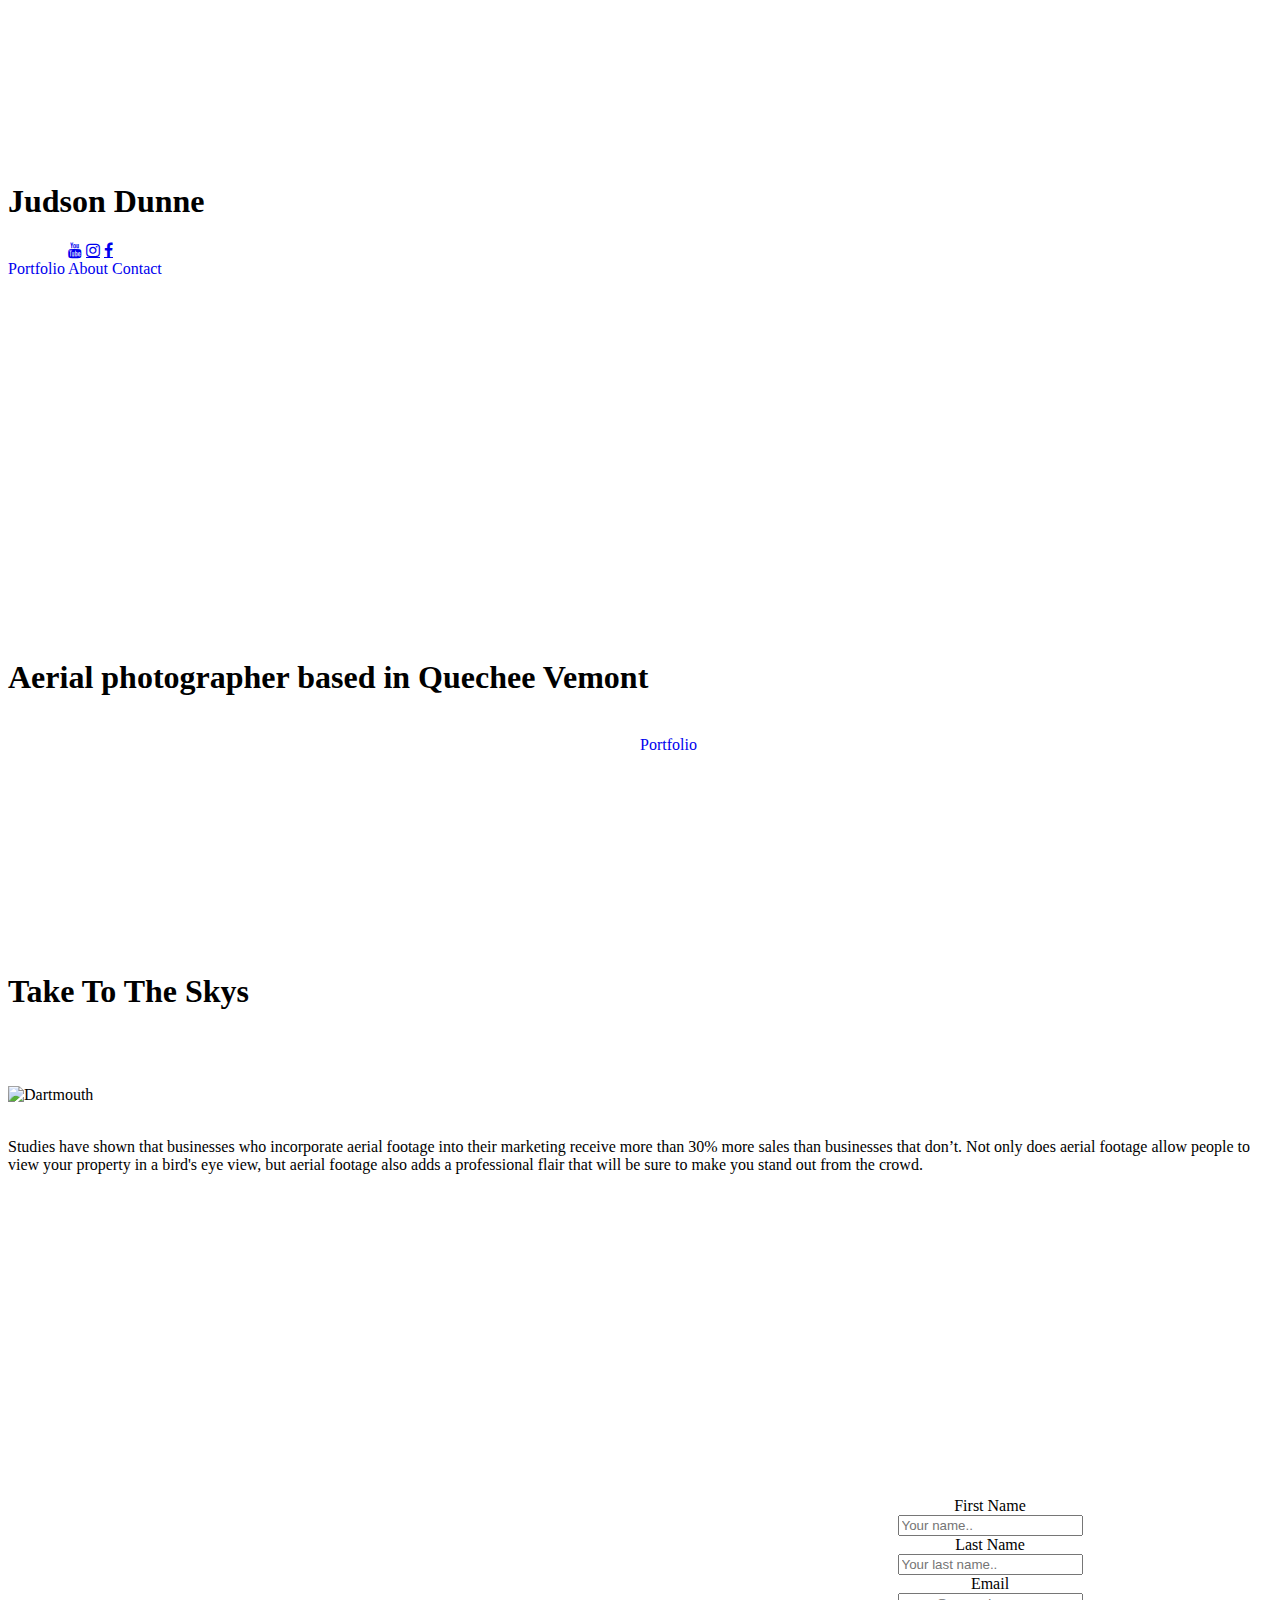
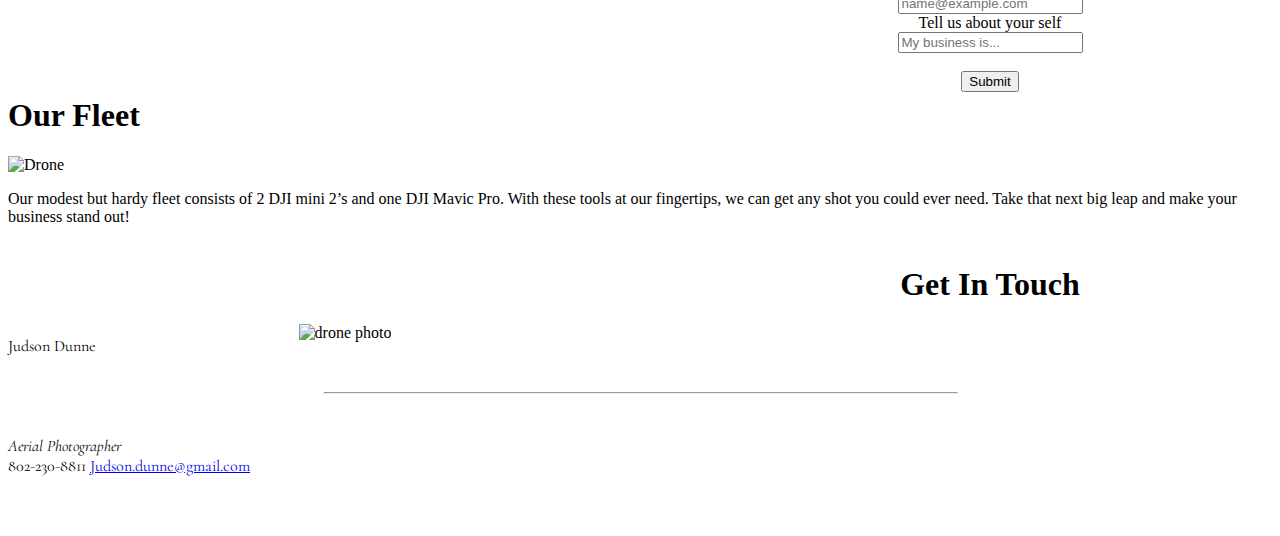
==== index.html @ af5bf3bc "Add files via upload" ====
<!DOCTYPE html>
<html lang="en">
    <head>
        <!-- Required Bootstrap meta tags -->
        <meta charset="utf-8">
        <meta name="viewport" content="width=device-width, initial-scale=1">

        <!-- Bootstrap CSS -->
        <link href="https://cdn.jsdelivr.net/npm/bootstrap@5.1.3/dist/css/bootstrap.min.css" rel="stylesheet" integrity="sha384-1BmE4kWBq78iYhFldvKuhfTAU6auU8tT94WrHftjDbrCEXSU1oBoqyl2QvZ6jIW3" crossorigin="anonymous">

        <!-- Bootstrap JavaScript Bundle with Popper -->
        <script src="https://cdn.jsdelivr.net/npm/bootstrap@5.1.3/dist/js/bootstrap.bundle.min.js" integrity="sha384-ka7Sk0Gln4gmtz2MlQnikT1wXgYsOg+OMhuP+IlRH9sENBO0LRn5q+8nbTov4+1p" crossorigin="anonymous"></script>
  
        <!-- CSS -->
        <link href="/Users/Work/HomePage/Code/styles.css" rel="stylesheet">
        <!-- Add icon library -->
        <link rel="stylesheet" href="https://cdnjs.cloudflare.com/ajax/libs/font-awesome/4.7.0/css/font-awesome.min.css">
        <!--Google Fonts-->
        <link rel="preconnect" href="https://fonts.googleapis.com">
        <link rel="preconnect" href="https://fonts.gstatic.com" crossorigin>
        <link href="https://fonts.googleapis.com/css2?family=Cormorant+Garamond:wght@300&family=Cormorant:ital,wght@1,300&family=Lusitana&family=Parisienne&family=Playfair+Display+SC:wght@700&display=swap" rel="stylesheet"><title>Judson Dunne</title>
    </head>

    <body>
        
        <video id ="firstbackgroundvideo" src="/Users/Work/HomePage copy/Code/DJI.101.mp4" muted loop autoplay></video>
        <div class="overlay">
            <h1 class="name">Judson Dunne</h1>
            <div class="topnav">
                <!--Social Buttons-->
                <a href="https://www.youtube.com/watch?v=ivHu1ntJHEw" target="blank" class="btn fa fa-youtube text-white socialbuttons" style="padding-left: 60px;"></a>
                <a href="https://www.youtube.com/watch?v=ivHu1ntJHEw" target="blank" class="btn fa fa-instagram text-white"></a>
                <a href="https://www.youtube.com/watch?v=ivHu1ntJHEw" target="blank" class="btn fa fa-facebook text-white"></a>

                <!--Nav Bar-->
                <div class="center mainfont">
                    <a class="active text-white p-3 " href="/Users/Work/HomePage/Code/portfolio.html" style="text-decoration: none;">Portfolio</a>
                    <a class="text-white p-3" href="/Users/Work/HomePage copy/Code/about.html" style="text-decoration: none;">About</a>
                    <a class="text-white p-3" href="/Users/Work/HomePage copy/Code/contact.html" style="text-decoration: none;">Contact</a>
                </div>
            </div>
            <!--Spacing-->
            <br/>
            <br/>
            <br/>
            <br/>
            <br/>
            <br/>
            <br/>
            <br/>
            <br/>
            <br/>
            <br/>
            <br/>
            <br/>
            <br/>
            <br/>
            <br/>
            <br/>
            <br/>
            <br/>
            <br/>
            <div>
                <h1 class="firstver text-center">Aerial photographer based in Quechee Vemont</h1>
                <br/>
                <a href="/Code/portfolio.html" style="text-decoration: none; margin-left: 50%" class="btn btn-outline-light btn-square-md text-white p-3 centeror" data-mdb-ripple-color="dark">Portfolio</a>
            </div>
                <br/>
                <br/>
                <br/>
                <br/>
                <br/>
                <br/>
                <div class="block" >
                    <br/>
                    <br/>
                    <br/>
                    <br/>
                    <br/>
                    <div>
                        <h1 class="imagine">Take To The Skys</h1>
                    </div>
                    <br/>
                    <br/>
                    <br/>
    
                    <img src="/Users/Work/HomePage copy/Code/Dartmouth.jpg" class="dartphoto" alt="Dartmouth" width="800">
                    <br/>
                    <br/>
                    <p class="studys box">Studies have shown that businesses who incorporate aerial footage into their marketing receive more than 30% more sales than businesses that don’t. Not only does aerial footage allow people to view your property in a bird's eye view, but aerial footage also adds a professional flair that will be sure to make you stand out from the crowd. </p>
                    <br/>
                    <br/>
                    <br/>
                    <br/>
                    <br/>
                    <br/>
                    <br/>
                    <br/>
                    <br/>
                    <br/>
                    <br/>
                    <br/>
                    <br/>
                    <br/>
                    <br/>
                    <br/>
                    <br/>
                    <br/>
                    <br/>
                    <br/>
                    <br/>
                    <br/>
                    <br/>
                    <br/>
                    <br/>
                    <br/>
                    <br/>
                </div>
                <div>
                    <h1 class="imagine fleet">Our Fleet</h1>
                    <!-- Photo from https://unsplash.com/s/photos/drone -->
                    <img src="/Users/Work/HomePage copy/Code/drone.jpeg" style="width: 800px;" alt="Drone" class="drone2">
                    <p class="studys2 box2">
                        Our modest but hardy fleet consists of 2 DJI mini 2’s and one DJI Mavic Pro. With these tools at our fingertips, we can get any shot you could ever need. Take that next big leap and make your business stand out!
                    </p>
                </div>
                <div>
                    <div style="background-color: rgb(255, 240, 218);">
                        <div id="too" style="text-align: center; margin-left: 700px">
                            <h1 class="touch" style="margin-top: 40px;">
                                Get In Touch
                            </h1>
                            <script>
                                // collects the videoplayer and sets it and the my video to varibles
                                var videoPlayer = document.getElementById("videoPlayer");
                                var myVideo = document.getElementById("myVideo");
                                
                                // if the stop button is clicked then it disapears it
                                function stopVideo() {
                                    videoPlayer.style.display = "none"
                                }
                                // if the play button is clicked then it displays it
                                function playVideo (file) {
                                    myVideo.src = file;
                                    videoPlayer.style.display = "block";
                                }
                            </script>
                            <!-- Photo from https://unsplash.com/s/photos/drone -->
                            <img src="/Users/Work/HomePage copy/Code/dronedrone.jpeg" width="730" style="margin-left: -1290px" alt="drone photo">
                            <form action="/action_page.php" style="margin-top: -445px;">
                                <label for="fname">First Name</label>
                                <br>
                                <input type="text" id="fname" name="firstname" placeholder="Your name..">
                                <br>
                                <label for="lname">Last Name</label>
                                <br>
                                <input type="text" id="lname" name="lastname" placeholder="Your last name..">
                                <br>
                                <label for="lname">Email</label>
                                <br>
                                <input type="text" id="email" name="email" placeholder="name@example.com">
                                <br>
                                <label for="lname">Tell us about your self</label>
                                <br>
                                <input type="text" id="info" name="info" placeholder="My business is...">
                                <br>
                                <br>
                                <input type="submit" value="Submit">
                                <br>
                                <br>  
                            </form>
                        </div>
                    </div>
                </div>
            <div class="block" >
                <br/>
                <br/>
                <div class="footnote">
                    <br/>
                    <p style="font-family: 'Cormorant Garamond', serif;">Judson Dunne<br> 
                    <br/>
                    <hr style="margin-left: 25%; width: 50%">
                    <br>
                    <p><i style="font-family: 'Cormorant Garamond', serif;">Aerial Photographer</i><br>
                    <a style="font-family: 'Cormorant Garamond', serif;">802-230-8811</a>
                    <a style= "font-family: 'Cormorant Garamond', serif;" href="Judson.dunne@gmail.com">Judson.dunne@gmail.com</a></p>
                    <br/>
                    <br/>
                </div>
            </div>    
        </div>
    </body>
</html>
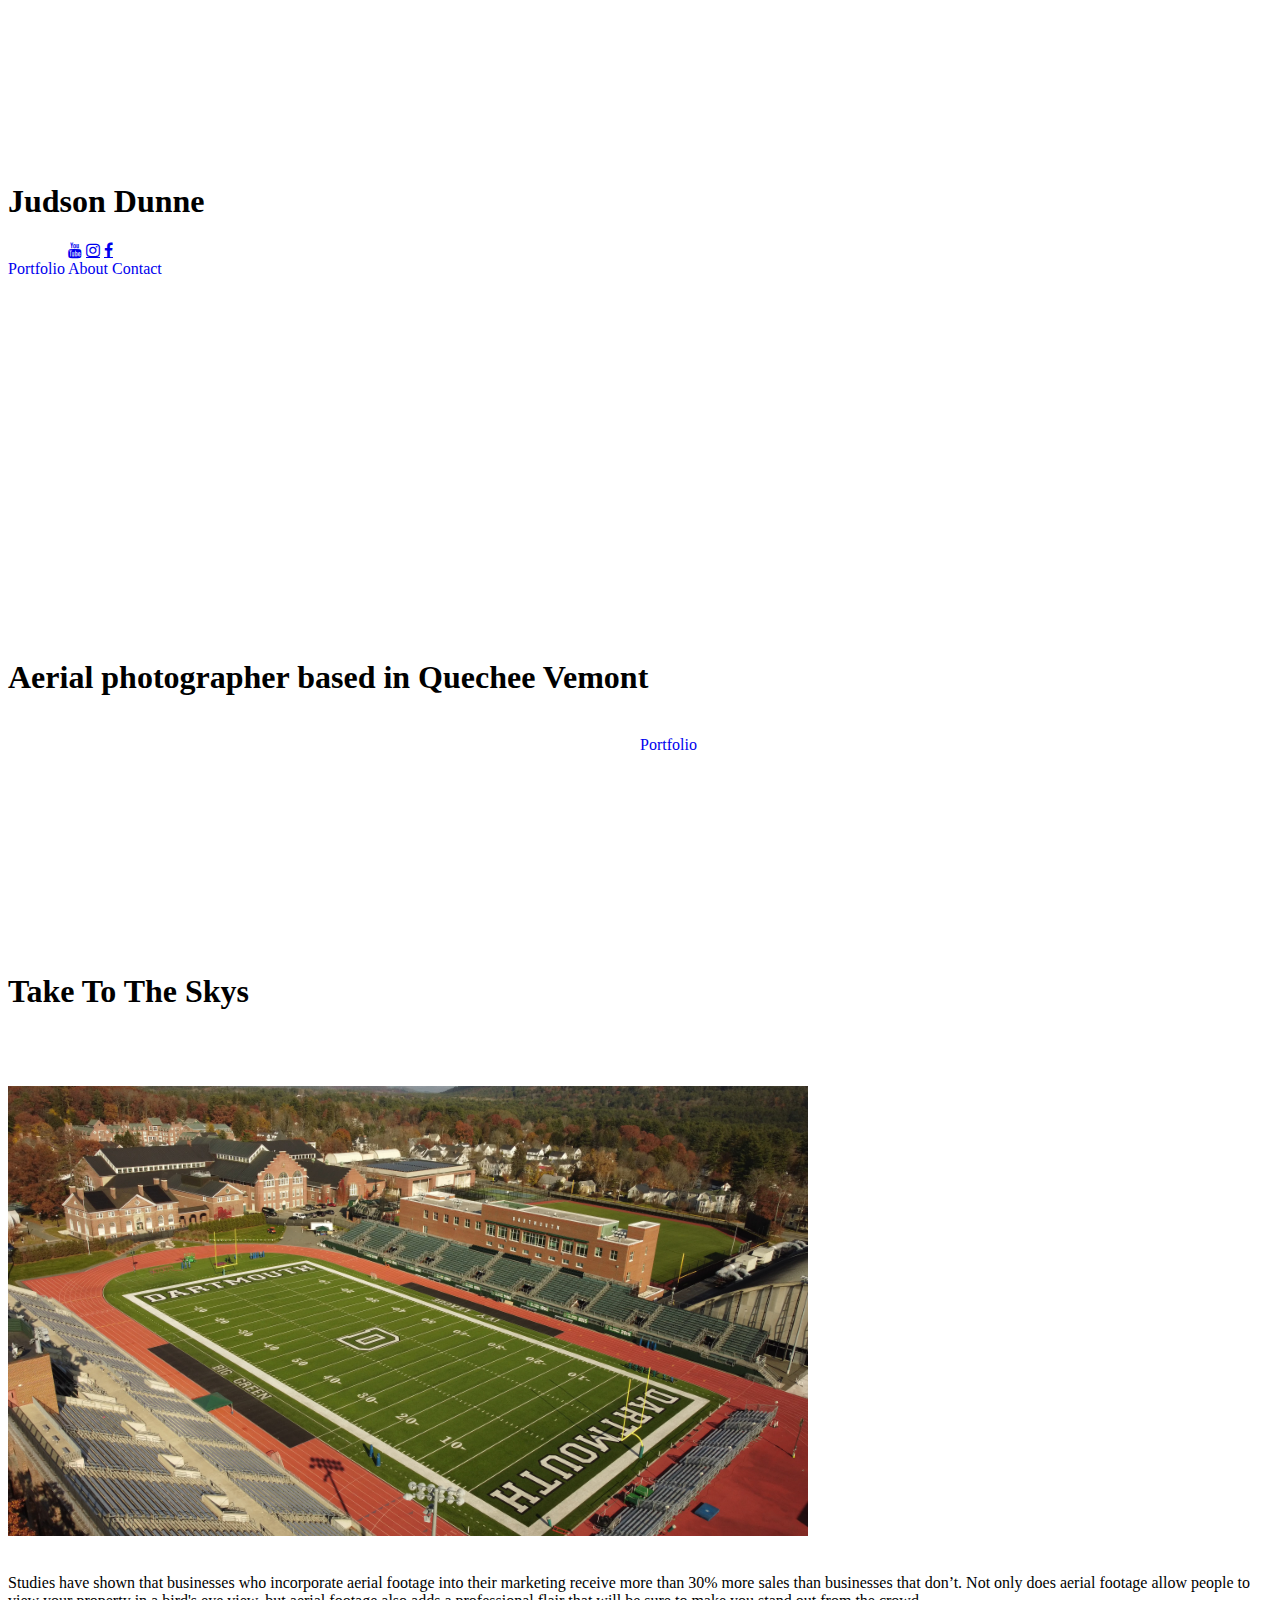
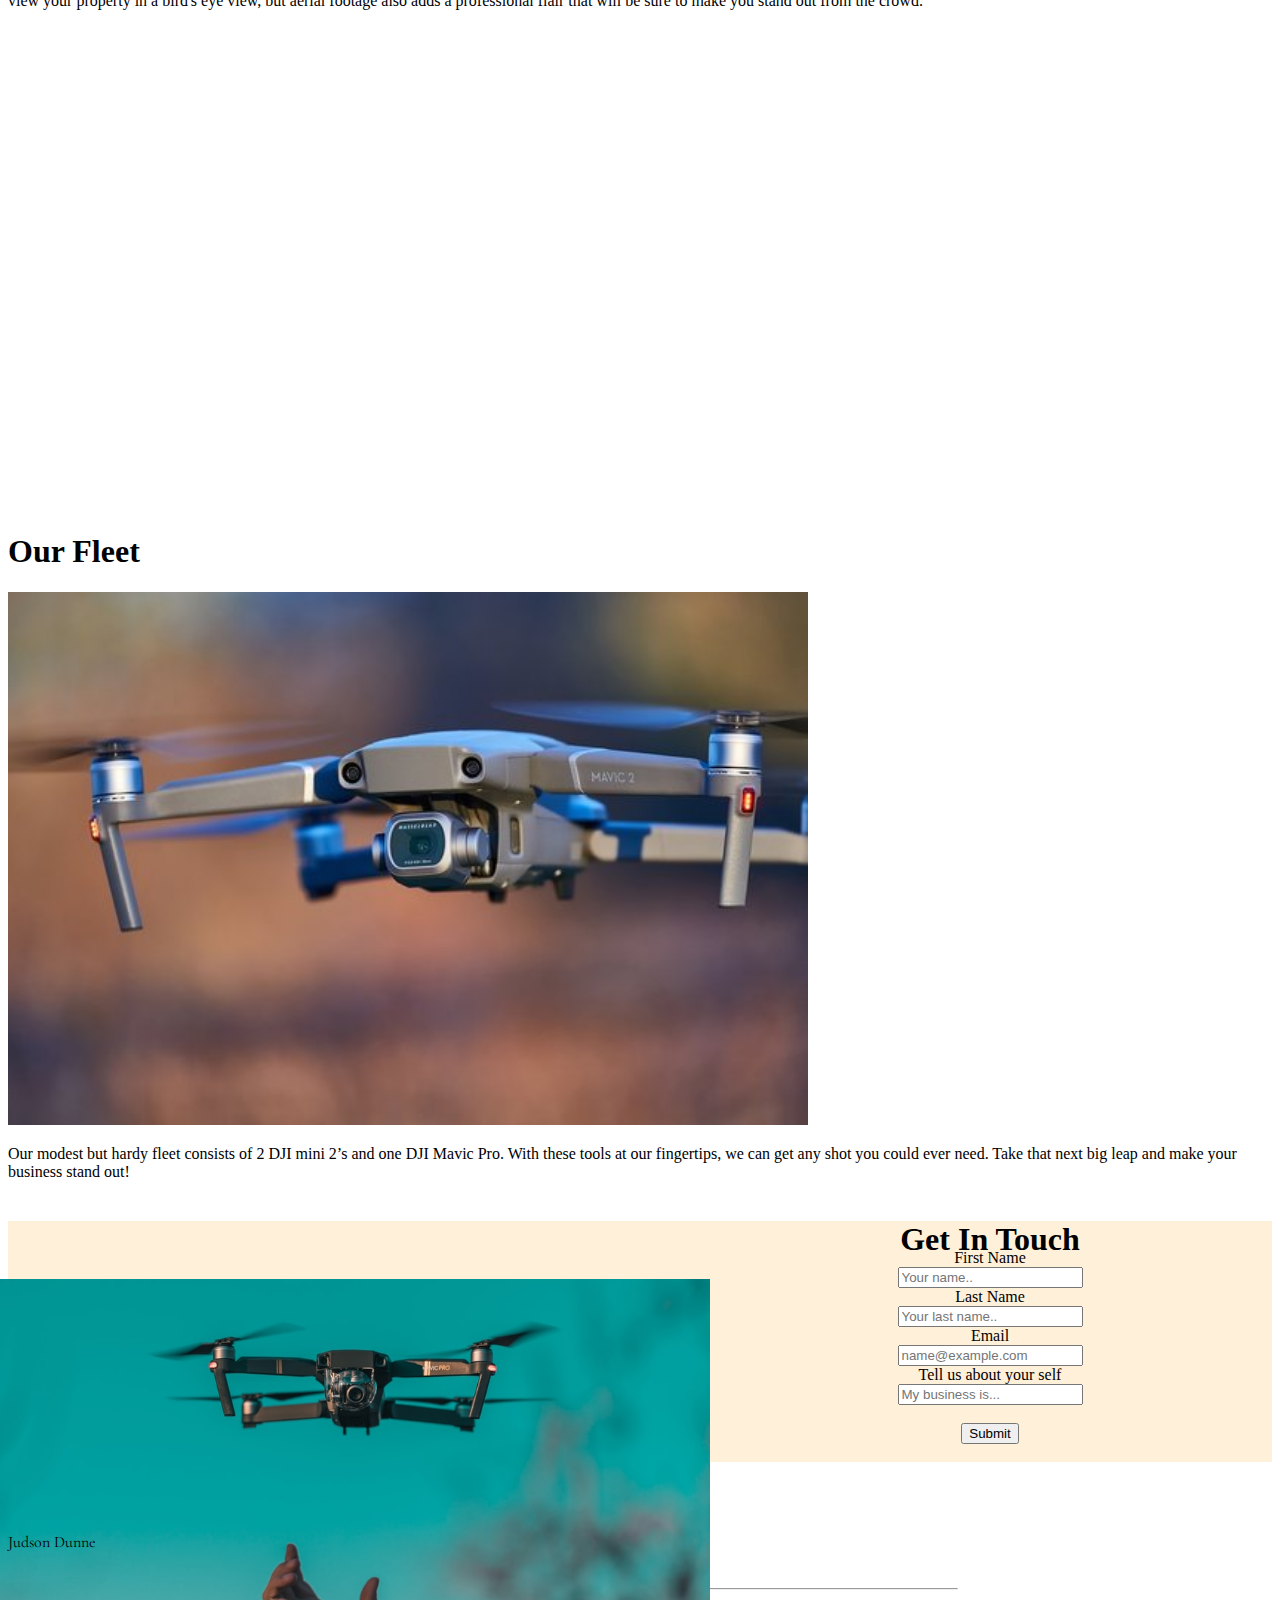
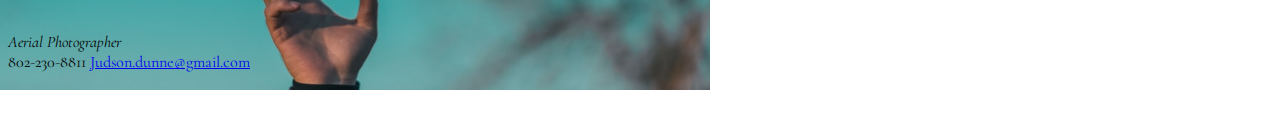
==== commit 989e761c: "Add files via upload" ====
--- a/index.html
+++ b/index.html
@@ -23,7 +23,7 @@
 
     <body>
         
-        <video id ="firstbackgroundvideo" src="/Users/Work/HomePage copy/Code/DJI.101.mp4" muted loop autoplay></video>
+        <video id ="firstbackgroundvideo" src="/media/DJI.101.mp4" muted loop autoplay></video>
         <div class="overlay">
             <h1 class="name">Judson Dunne</h1>
             <div class="topnav">
@@ -84,7 +84,7 @@
                     <br/>
                     <br/>
     
-                    <img src="/Users/Work/HomePage copy/Code/Dartmouth.jpg" class="dartphoto" alt="Dartmouth" width="800">
+                    <img src="/media/Dartmouth.jpg" class="dartphoto" alt="Dartmouth" width="800">
                     <br/>
                     <br/>
                     <p class="studys box">Studies have shown that businesses who incorporate aerial footage into their marketing receive more than 30% more sales than businesses that don’t. Not only does aerial footage allow people to view your property in a bird's eye view, but aerial footage also adds a professional flair that will be sure to make you stand out from the crowd. </p>
@@ -119,7 +119,7 @@
                 <div>
                     <h1 class="imagine fleet">Our Fleet</h1>
                     <!-- Photo from https://unsplash.com/s/photos/drone -->
-                    <img src="/Users/Work/HomePage copy/Code/drone.jpeg" style="width: 800px;" alt="Drone" class="drone2">
+                    <img src="/media/drone.jpeg" style="width: 800px;" alt="Drone" class="drone2">
                     <p class="studys2 box2">
                         Our modest but hardy fleet consists of 2 DJI mini 2’s and one DJI Mavic Pro. With these tools at our fingertips, we can get any shot you could ever need. Take that next big leap and make your business stand out!
                     </p>
@@ -146,7 +146,7 @@
                                 }
                             </script>
                             <!-- Photo from https://unsplash.com/s/photos/drone -->
-                            <img src="/Users/Work/HomePage copy/Code/dronedrone.jpeg" width="730" style="margin-left: -1290px" alt="drone photo">
+                            <img src="/media/dronedrone.jpeg" width="730" style="margin-left: -1290px" alt="drone photo">
                             <form action="/action_page.php" style="margin-top: -445px;">
                                 <label for="fname">First Name</label>
                                 <br>
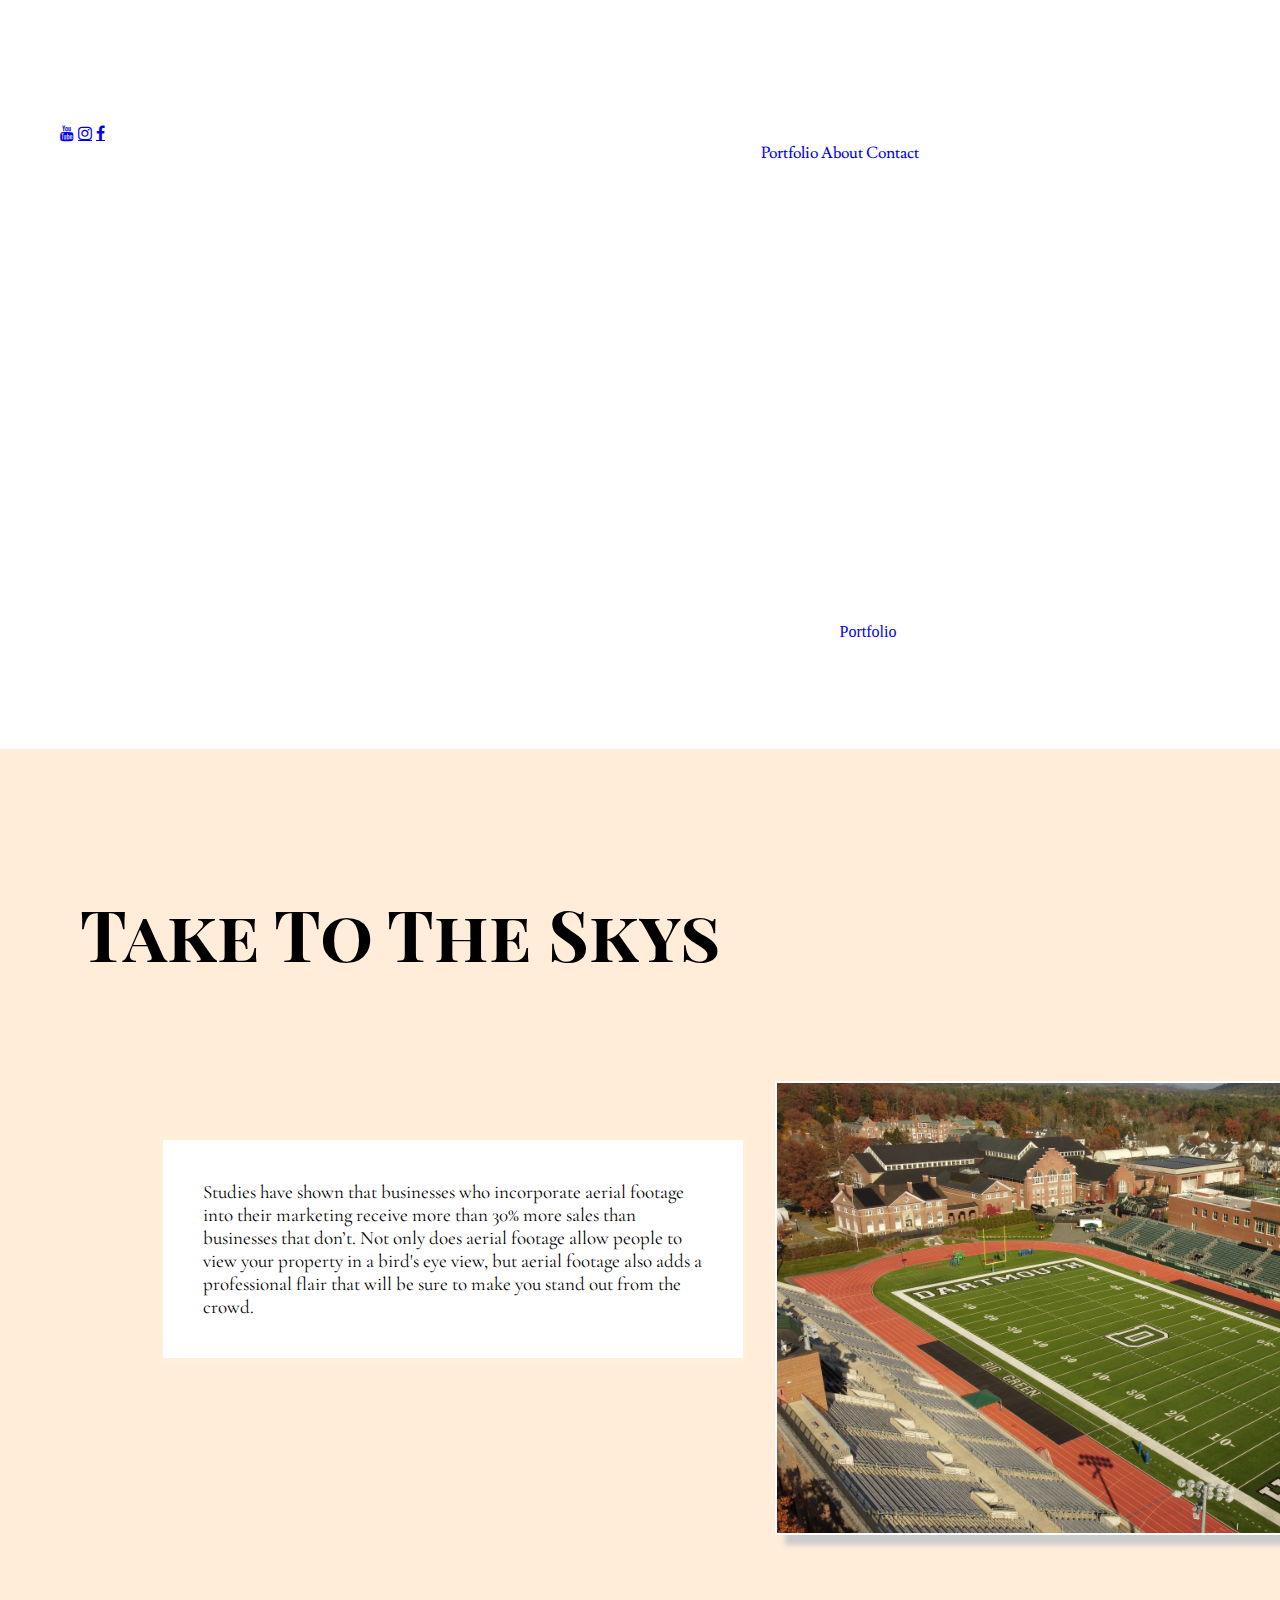
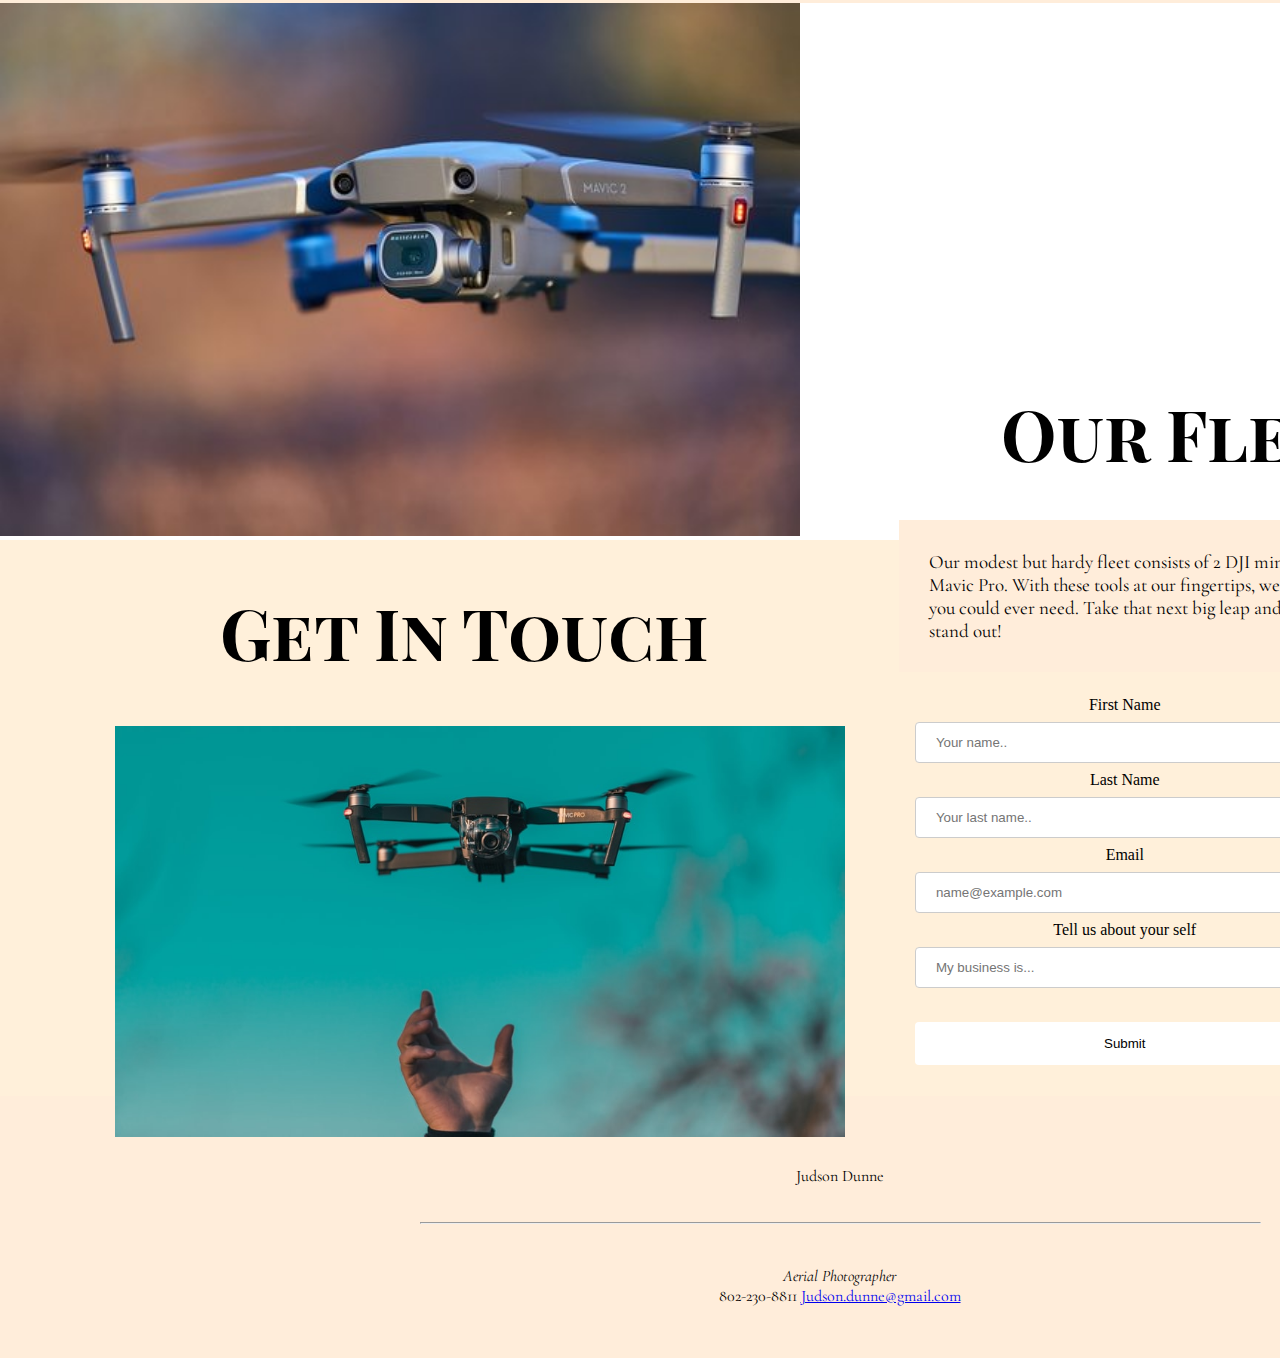
==== commit 49f84afe: "Update index.html" ====
--- a/index.html
+++ b/index.html
@@ -12,7 +12,7 @@
         <script src="https://cdn.jsdelivr.net/npm/bootstrap@5.1.3/dist/js/bootstrap.bundle.min.js" integrity="sha384-ka7Sk0Gln4gmtz2MlQnikT1wXgYsOg+OMhuP+IlRH9sENBO0LRn5q+8nbTov4+1p" crossorigin="anonymous"></script>
   
         <!-- CSS -->
-        <link href="/Users/Work/HomePage/Code/styles.css" rel="stylesheet">
+        <link href="styles.css" rel="stylesheet">
         <!-- Add icon library -->
         <link rel="stylesheet" href="https://cdnjs.cloudflare.com/ajax/libs/font-awesome/4.7.0/css/font-awesome.min.css">
         <!--Google Fonts-->
@@ -34,9 +34,9 @@
 
                 <!--Nav Bar-->
                 <div class="center mainfont">
-                    <a class="active text-white p-3 " href="/Users/Work/HomePage/Code/portfolio.html" style="text-decoration: none;">Portfolio</a>
-                    <a class="text-white p-3" href="/Users/Work/HomePage copy/Code/about.html" style="text-decoration: none;">About</a>
-                    <a class="text-white p-3" href="/Users/Work/HomePage copy/Code/contact.html" style="text-decoration: none;">Contact</a>
+                    <a class="active text-white p-3 " href="portfolio.html" style="text-decoration: none;">Portfolio</a>
+                    <a class="text-white p-3" href="about.html" style="text-decoration: none;">About</a>
+                    <a class="text-white p-3" href="contact.html" style="text-decoration: none;">Contact</a>
                 </div>
             </div>
             <!--Spacing-->
@@ -190,4 +190,4 @@
             </div>    
         </div>
     </body>
-</html>+</html>
--- a/styles.css
+++ b/styles.css
@@ -0,0 +1,370 @@
+
+#firstbackgroundvideo {
+    width: 1679px;
+
+
+}
+.instagram {
+background: url('instagram.png');
+background-position:center;
+background-repeat:no-repeat;
+}
+
+
+.youtube {
+
+background: url('/common/assets/images/icons/16x16/add.png');
+background-position:center;
+background-repeat:no-repeat;
+}
+
+
+facebook {
+
+
+background: url('/common/assets/images/icons/16x16/add.png');
+background-position:center;
+background-repeat:no-repeat;
+}
+
+
+
+
+
+
+#Youtubepanel {
+    background: white;
+}
+
+.name {
+    text-align: center;
+    color: white;
+    padding-top: 40px;
+    font-family: 'Cormorant', serif;
+    font-family: 'Lusitana', serif;
+}
+.container { position:relative; }
+.container video {
+    position:relative;
+    z-index:0;
+}
+.overlay {
+    position:absolute;
+    top:0;
+    left:0;
+    z-index:1;
+    width: 1679px;
+
+}
+
+.firstver{
+    font-family: 'Cormorant Garamond', serif;
+    color: white;
+}
+
+.center {
+    text-align: center;
+}
+
+
+.mainfont {
+    font-family: 'Lusitana', serif;
+}
+
+.overlay2 {
+    position:absolute;
+    top: 225px;;
+    left:0;
+    z-index:1;
+    width: 1679px;
+    font-family: 'Playfair Display SC', serif;
+    color: white;
+    font-size: 300px;
+
+    
+
+
+}
+
+
+.block {
+    background-color: rgb(255, 237, 218); 
+}
+
+.imagine {
+    font-family: 'Playfair Display SC', serif;
+    font-size: 70px;
+    padding-left: 80px;
+}
+
+.dartphoto {
+    position: absolute;
+    right: 100px;
+    width: 800px;
+    
+    /* http://www.corelangs.com/css/box/image-shadow.html*/
+    border:2px solid #fff;
+    box-shadow: 10px 10px 5px #ccc;
+    -moz-box-shadow: 10px 10px 5px #ccc;
+    -webkit-box-shadow: 10px 10px 5px #ccc;
+    -khtml-box-shadow: 10px 10px 5px #ccc;
+  
+  
+  
+}
+
+.studys {
+    position: absolute;
+    left: 140px;
+    text-shadow: 5px black;
+    width: 300px;
+    font-size: 19px;
+    margin: auto;
+    font-family: 'Cormorant Garamond', serif;
+}
+
+.studys2 {
+    position: absolute;
+    right: 200px;
+    text-shadow: 5px black;
+    width: 350px;
+    font-size: 19px;
+    margin: auto;
+    top: 2100px;
+    font-family: 'Cormorant Garamond', serif;
+}
+
+.box {
+    width: 500px;
+    background-color: white;
+    border: 3px solid rgb(255, 240, 218);
+    padding: 40px;
+    margin: 20px;
+}
+.box2 {
+    width: 500px;
+    background-color: rgb(255, 237, 218); 
+    
+    padding: 30px;
+    margin: 20px;
+}
+
+.drone2{
+    width: 40;
+}
+
+.fleet {
+    position: absolute;
+    right: 300px;
+    top: 1939px;
+}
+
+
+
+body {
+    overflow-x: hidden;
+    background: white;
+    min-height: 100vh; 
+
+}
+#header {
+    position: absolute;
+    top: 0;
+    Left: 0; 
+    width: 100%;
+    padding: 30px 100px;
+    display: flex;
+    justify-content: space-between;
+    align-items: center;
+    z-index: 100000;
+} 
+#header .logo {
+    color: black;
+    font-weight: 700;
+    font-size: 2em;
+    text-decoration: none;
+}
+#header ul {
+    display: flex;
+    justify-content: center;
+    align-items: center;
+}
+#header ul li {
+    list-style: none;
+    margin-left: 20px;
+}
+#header ul li a {
+    text-decoration: none;
+    padding: 6px 15px;
+    color: #094b65;
+    border-radius: 20px;
+}
+#header ul li a:hover,
+#header ul li a.active {
+    background: #094b95;
+    color: white;
+}
+section {
+    position: relative;
+    width: 100%;
+    min-height: 100vh;
+    display: flex;
+    justify-content: center;
+    align-items: center;
+    
+}
+section::before {
+    content: '';
+    position: absolute;
+    transform: translateY(110px);
+    bottom: 0;
+    Left: 0;
+    width: 100%;
+    height: 200px;
+    background: linear-gradient(to top, rgb(255, 240, 218),transparent);
+    z-index: 1000;
+}
+section img {
+    position: absolute;
+    top: 0;
+    Left: 0;
+    width: 100%;
+    height: 100;
+    object-fit: cover;
+    pointer-events: none;
+    z-index: 10;
+}
+section #text {
+    position: absolute;
+    color: black;
+    font-size: 15vh;
+    text-align: center;
+    line-height: 0.55em;
+    font-family: 'Rancho', cursive;
+    transform: translateY(-50%)
+}
+section #text span {
+    font-size: 0.20em;
+    letter-spacing: 2px;
+    font-weight: 400;
+    
+
+}
+
+#btn {
+    
+    text-decoration: none;
+    display: inline-block;
+    padding: 8px 30px;
+    background: black;
+    color: rgb(255, 240, 218);
+    font-size: 1.2em;
+    font-weight: 500;
+    letter-spacing: 2px;
+    border-radius: 40px;
+    transform: translatey(100px);
+
+    
+}
+
+.sec {
+    position: relative;
+    padding: 100px;
+    background: rgb(255, 240, 218);
+
+}
+.sec h2 {
+    font-size: 3.5em;
+    color: black;
+    margin-bottom: 10px;
+
+}
+.sec p {
+    font-size: 1em;
+    color: black;
+}
+
+#drone {
+    width: 200px;
+    transform: translatey(500px);
+    transform: translatex(-200px);
+}
+
+
+.paragraph {
+    font-family: 'Libre Bodoni', serif;
+}
+
+.your {
+    font-family: 'Playfair Display SC', serif;
+}
+
+.ser {
+    font-family: 'Playfair Display SC', serif;
+    font-size: 70px;
+    text-align: center;
+}
+
+input[type=text], select {
+    width: 50%;
+    padding: 12px 20px;
+    margin: 8px 0;
+    display: inline-block;
+    border: 1px solid #ccc;
+    border-radius: 4px;
+    box-sizing: border-box;
+  }
+  
+  input[type=submit] {
+    width: 50%;
+    background-color: white;
+    color: black;
+    padding: 14px 20px;
+    margin: 8px 0;
+    border: none;
+    border-radius: 4px;
+    cursor: pointer;
+  }
+  
+  input[type=submit]:hover {
+    background-color: white;
+  }
+  
+  #too {
+    width: 50%;
+    border-radius: 5px;
+    background-color: rgb(255, 240, 218);
+    padding: 5px;
+  }
+
+  .mouth {
+      text-align: center;
+      font-family: 'Playfair Display SC', serif;
+        font-size: 70px;
+     padding-left: 80px;
+     
+
+  }
+
+  .btn-center {
+      text-align: center;
+  }
+
+ 
+
+  .touch {
+    font-family: 'Playfair Display SC', serif;
+    font-size: 70px;
+    padding-left: 80px;
+    margin-left: -1400px;
+  }
+
+  .link {
+      color: white;
+      
+  }
+
+
+.footnote {
+    text-align: center;
+}